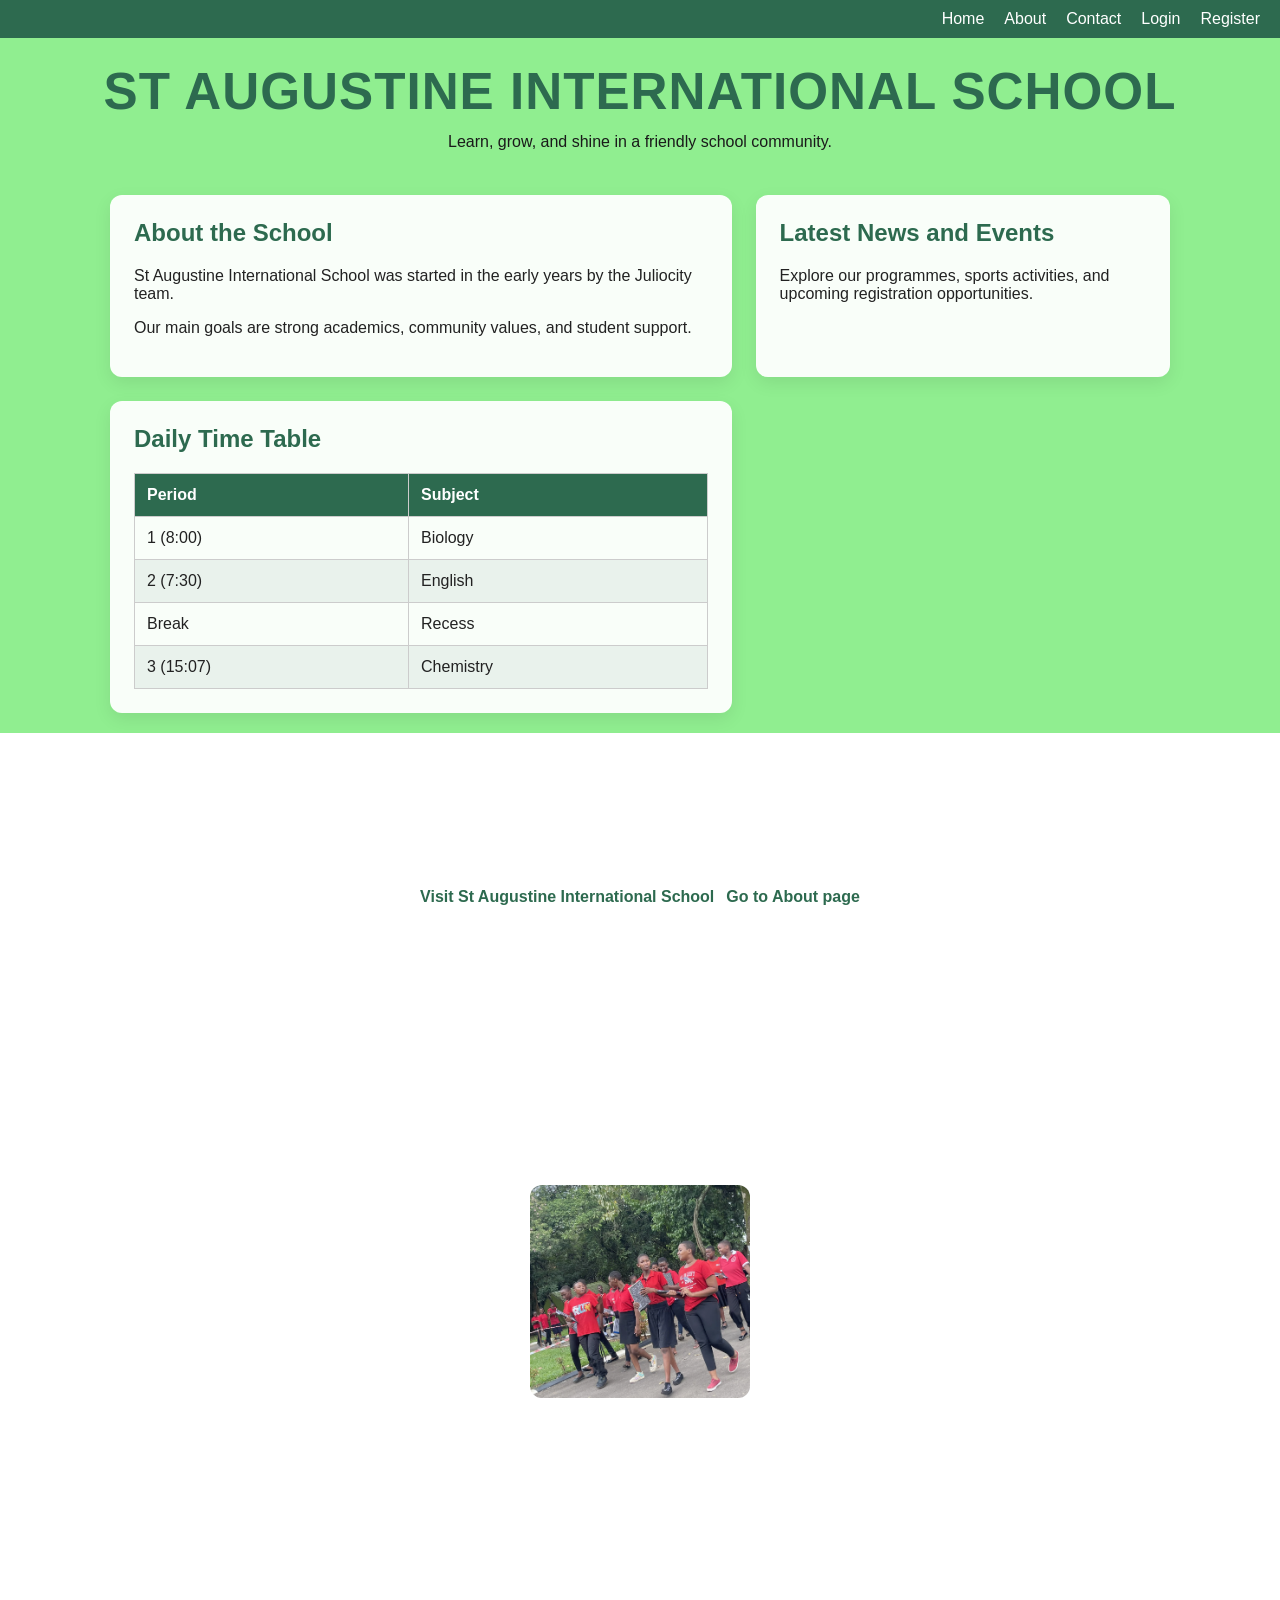
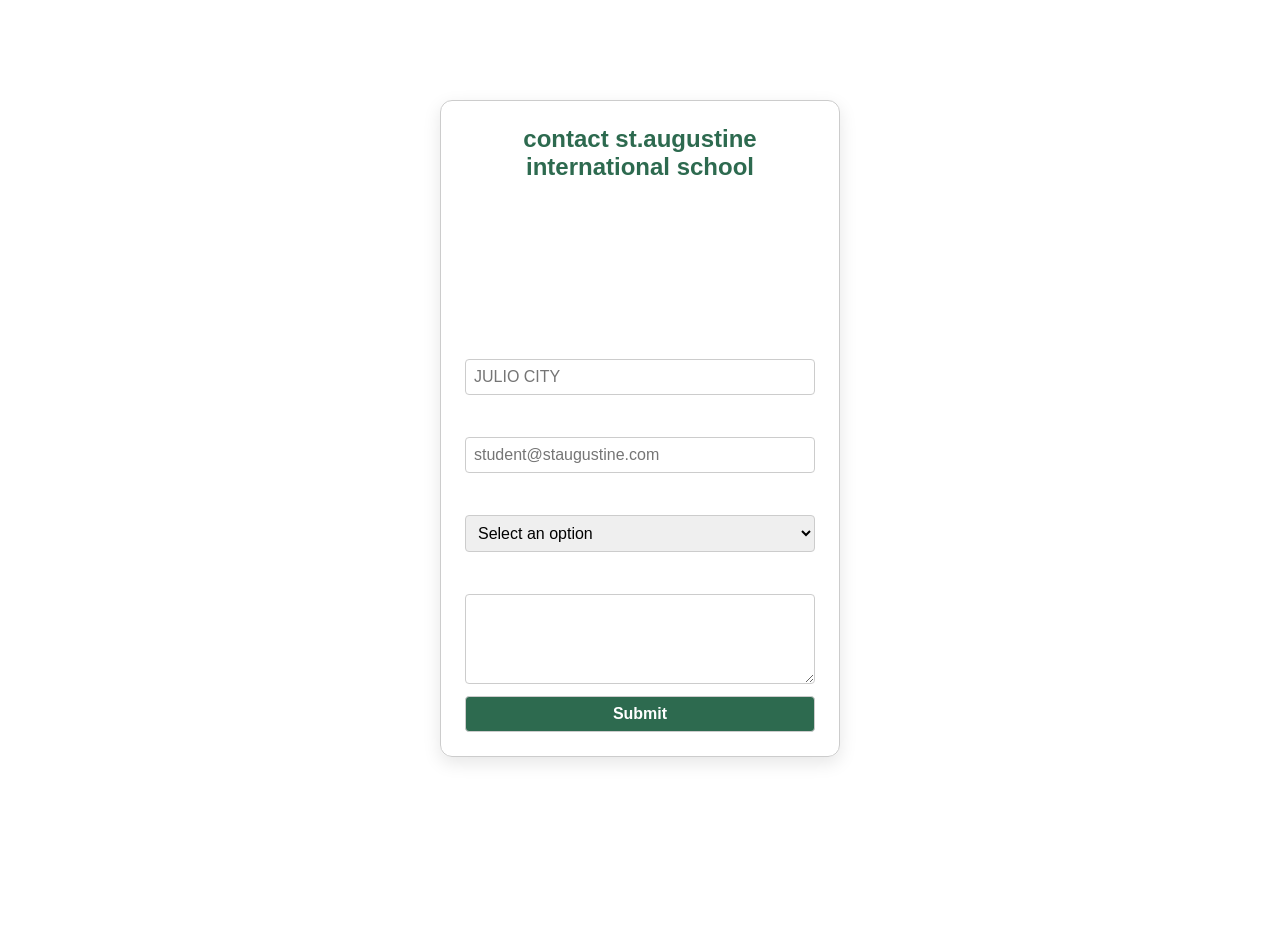
==== index.html @ 730b094a "rename to index.html" ====
<!doctype html>
<html lang="en">
  <head>
    <meta charset="UTF-8" />
    <meta name="viewport" content="width=device-width, initial-scale=1.0" />
    <title>ST AUGUSTINE INTERNATIONAL SCHOOL</title>
    <link rel="stylesheet" href="index.css" />
  </head>
  <body>
    <nav class="navbar">
      <div class="logo-container"><a href="index.htm>
        <img src="images/julio9.png" alt="st augustine" class="site-logo"></a></div>
      <ul class="nav-links">
        <li><a href="home.htm">Home</a></li>
        <li><a href="about.htm">About</a></li>
        <li><a href="contact.htm">Contact</a></li>
        <li><a href="login.htm">Login</a></li>
        <li><a href="register.htm">Register</a></li>
      </ul>
    </nav>
    <header class="site-header">
      <h1>ST AUGUSTINE INTERNATIONAL SCHOOL</h1>
      <p class="site-tagline">
        Learn, grow, and shine in a friendly school community.
      </p>
    </header>
    <main class="page-container">
      <section class="about-section">
        <h2>About the School</h2>
        <p>
          St Augustine International School was started in the early years by
          the Juliocity team.
        </p>
        <p>
          Our main goals are strong academics, community values, and student
          support.
        </p>
      </section>

      <section class="news-section">
        <h2>Latest News and Events</h2>
        <p>
          Explore our programmes, sports activities, and upcoming registration
          opportunities.
        </p>
      </section>

      <aside class="timetable-section">
        <h2>Daily Time Table</h2>
        <table class="school-timetable">
          <thead>
            <tr>
              <th>Period</th>
              <th>Subject</th>
            </tr>
          </thead>
          <tbody>
            <tr>
              <td>1 (8:00)</td>
              <td>Biology</td>
            </tr>
            <tr>
              <td>2 (7:30)</td>
              <td>English</td>
            </tr>
            <tr>
              <td>Break</td>
              <td>Recess</td>
            </tr>
            <tr>
              <td>3 (15:07)</td>
              <td>Chemistry</td>
            </tr>
          </tbody>
        </table>
      </aside>
    </main>

    <footer class="site-footer">
      <nav class="footer-links">
        <a href="https://staugustine.com"
          >Visit St Augustine International School</a
        >
        <a href="about.htm">Go to About page</a>
      </nav>
      <a href="https://homepage.com" class="footer-image-link">
        <img src="images/julio4.jpg" alt="Juliocity image" />
      </a>
    
    <form class="contact-form" action="submit_form.php" method="POST">
      <h2>contact st.augustine international school</h2>
      <p><strong>phone:</strong> 077748346473</p>
      <p><strong>email:</strong>info@staugustine.com</p>
      <label for="name">student name:</label>
      <input
        type="text"
        id="name"
        name="name"
        required
        placeholder="JULIO CITY"
      />

      <label for="email">Email:</label>
      <input
        type="email"
        id="email"
        name="email"
        required
        placeholder="student@staugustine.com"
      />
      <label for="subject">inquiry type:</label>
      <select id="subject" name="subject" required>
        <option value="">Select an option</option>
        <option value="general">General Inquiry</option>
        <option value="admissions">Admissions</option>
        <option value="feedback">Feedback</option>
      </select>
      <label for="message">Message:</label>
      <textarea id="message" name="message" rows="4" required></textarea>

      <button type="submit">Submit</button>
    </form>
    </footer>
  </body>
</html>
---- index.css ----
* {
    box-sizing: border-box;
}

body {
    margin: 0;
    font-family: Arial, sans-serif;
    background-color: lightgreen;
    background-size: cover;
    background-repeat: no-repeat;
    background-position: center;
    color: #222;
    background-attachment: fixed;
    animation: bodySlider 15s infinite ease-in-out;
}
.main-page-content{
    min-height:200vh;
    box-sizing:border-box;
    padding:20px;
}
@keyframes bodySlider{
    0%,28%{
        background-image: url('images/julio4.jpg');
    }
    33%,61%{
        background-image: url('images/julio5.jpg');
    }
    66%,95%{
        background-image: url('images/julio6.jpg');
    }
    100%{
        background-image:url('images/julio4.jpg') ;
    }
}

body::after {
    content: "";
    position: fixed;
    inset: 0;
    background: rgba(255, 255, 0, 0);
    pointer-events: none;
}

.site-header,
.site-footer {
    text-align: center;
    padding: 24px 20px;
}
.site logo{
    height: 50px;
    width:auto;
    display:block;
    max-width:100%
    position abosolute;
    top: 15px;
    right: 30px;
    z-index: 999;
}
.site-header h1 {
    margin: 0;
    font-size: clamp(2rem, 4vw, 4rem);
    color: #2d6a4f;
    letter-spacing: 1px;
}

.site-tagline {
    margin: 12px auto 0;
    max-width: 720px;
    color: #1a1a1a;
}
.page-container {
    display: grid;
    gap: 24px;
    max-width: 1100px;
    margin: 0 auto;
    padding: 20px;
}

.about-section,
.news-section,
.timetable-section,
.hero-section,
.features-section,
.testimonials-section {
    background:rgba(255, 255, 255, 0.95);
    padding: 24px;
    border-radius: 12px;
    box-shadow: 0 6px 18px rgba(0, 0, 0, 0.08);
}

.about-section h2,
.news-section h2,
.timetable-section h2,
.hero-section h1,
.hero-section h2,
.features-section h2,
.testimonials-section h2 {
    margin-top: 0;
    color: #2d6a4f;
}

.school-timetable {
    width: 100%;
    border-collapse: collapse;
    font-size: 1rem;
}

.school-timetable th,
.school-timetable td {
    padding: 12px;
    border: 1px solid #ccc;
}

.school-timetable th {
    background: #2d6a4f;
    color: #fff;
    text-align: left;
}

.school-timetable tr:nth-child(even) {
    background: rgba(45, 106, 79, 0.08);
}

.site-footer {
    display: grid;
    gap: 16px;
    justify-items: center;
}
footer{
    height: 200vh;
    background:white;
    color: #fff;
    display: flex;
    justify-content: center;
    align-items: center;
}
.footer-links {
    display: flex;
    flex-wrap: wrap;
    justify-content: center;
    gap: 12px;
}

.footer-links a,
.footer-image-link {
    color: #2d6a4f;
    text-decoration: none;
    font-weight: 600;
}

.footer-image-link img {
    max-width: 220px;
    width: 100%;
    border-radius: 12px;
}

@media screen and (min-width: 900px) {
    .page-container {
        grid-template-columns: 1.5fr 1fr;
    }
}
.navbar{
    display:flex;
    justify-content:space-between;
    align-items:center;
    padding:10px 20px;
    background:  #2d6a4f;
    color:#fff;
    position:relative;
    z-index:1;
}
.nav-links{
    display:flex;
    list-style:none;
    gap:20px;
    margin:0;
    padding:0;
}
.nav-links a{
    color:#fff;
    text-decoration:none;
}
.nav-links a:hover{
    text-decoration:underline;
}
form{
    display:flex;
    flex-direction:column;
    gap:12px;
    max-width:400px;
    margin:20px auto;
    border:1px solid #ccc;
    font-family:Arial, sans-serif;
    border-radius: 8px;

}
input,select,textarea,button{
    padding:8px;
    border:1px solid #ccc;
    border-radius:4px;
    font-size:1rem;
    width:100%;
    box-sizing:border-box;
}
button{
    background:#2d6a4f;
    color:#fff;
    font-weight:bold;
    cursor:pointer;
}
button:hover{
    background:#1a1a1a;
}
.registration-container,
.register-container {
    display:flex;
    flex-direction:column;
    gap:12px;
    max-width:500px;
    margin:30px auto;
    padding:20px;
}
.registration-card,
.register-section,
.contact-form{
    background: rgba(255, 255, 255, 0.95);
    padding: 24px;
    border-radius: 12px;
    box-shadow: 0 6px 18px rgba(0, 0, 0, 0.1);
    box-sizing: border-box;
}
.registration-card h2,
.register-section h2,
.contact-form h2 {
    margin-top:0;
    color:#2d6a4f;
    margin-bottom:12px;
    font-size:24px;
}
.registration-card h3,
.register-section h3 {
    margin-top:0;
    color:#2d6a4f;
    margin-bottom:12px;
    font-size:18px;
    font-weight:normal;
}
.registration-card p,
.register-section p {
    margin:0 0 16px 0;
    color:#333;
    font-size:15px;
}
.registration-card label,
.register-section label {
    font-weight:bold;
    margin-top:8px;
    margin-bottom:4px;
    display:block;
    color:#1a1a1a;
}
.registration-card form{
    display:flex;
    flex-direction:column;
    gap:12px;
}
.registration-card input,
.registration-card select,
.registration-card button{
    padding:8px;
    border:1px solid #ccc;
    border-radius:4px;
    font-size:1rem;
    width:100%;
    box-sizing:border-box;
}
.registration-card input:focus,
.registration-card select:focus{
    outline:none;
    border-color:#2d6a4f;
    box-shadow:0 0 4px rgba(45,106,79,0.5);
}
.registration-card .btn-register{
    background:#2d6a4f;
    color:#fff;
    font-weight:bold;
    cursor:pointer;
}
.registration-card .btn-register:hover{
    background:#1a1a1a;
}
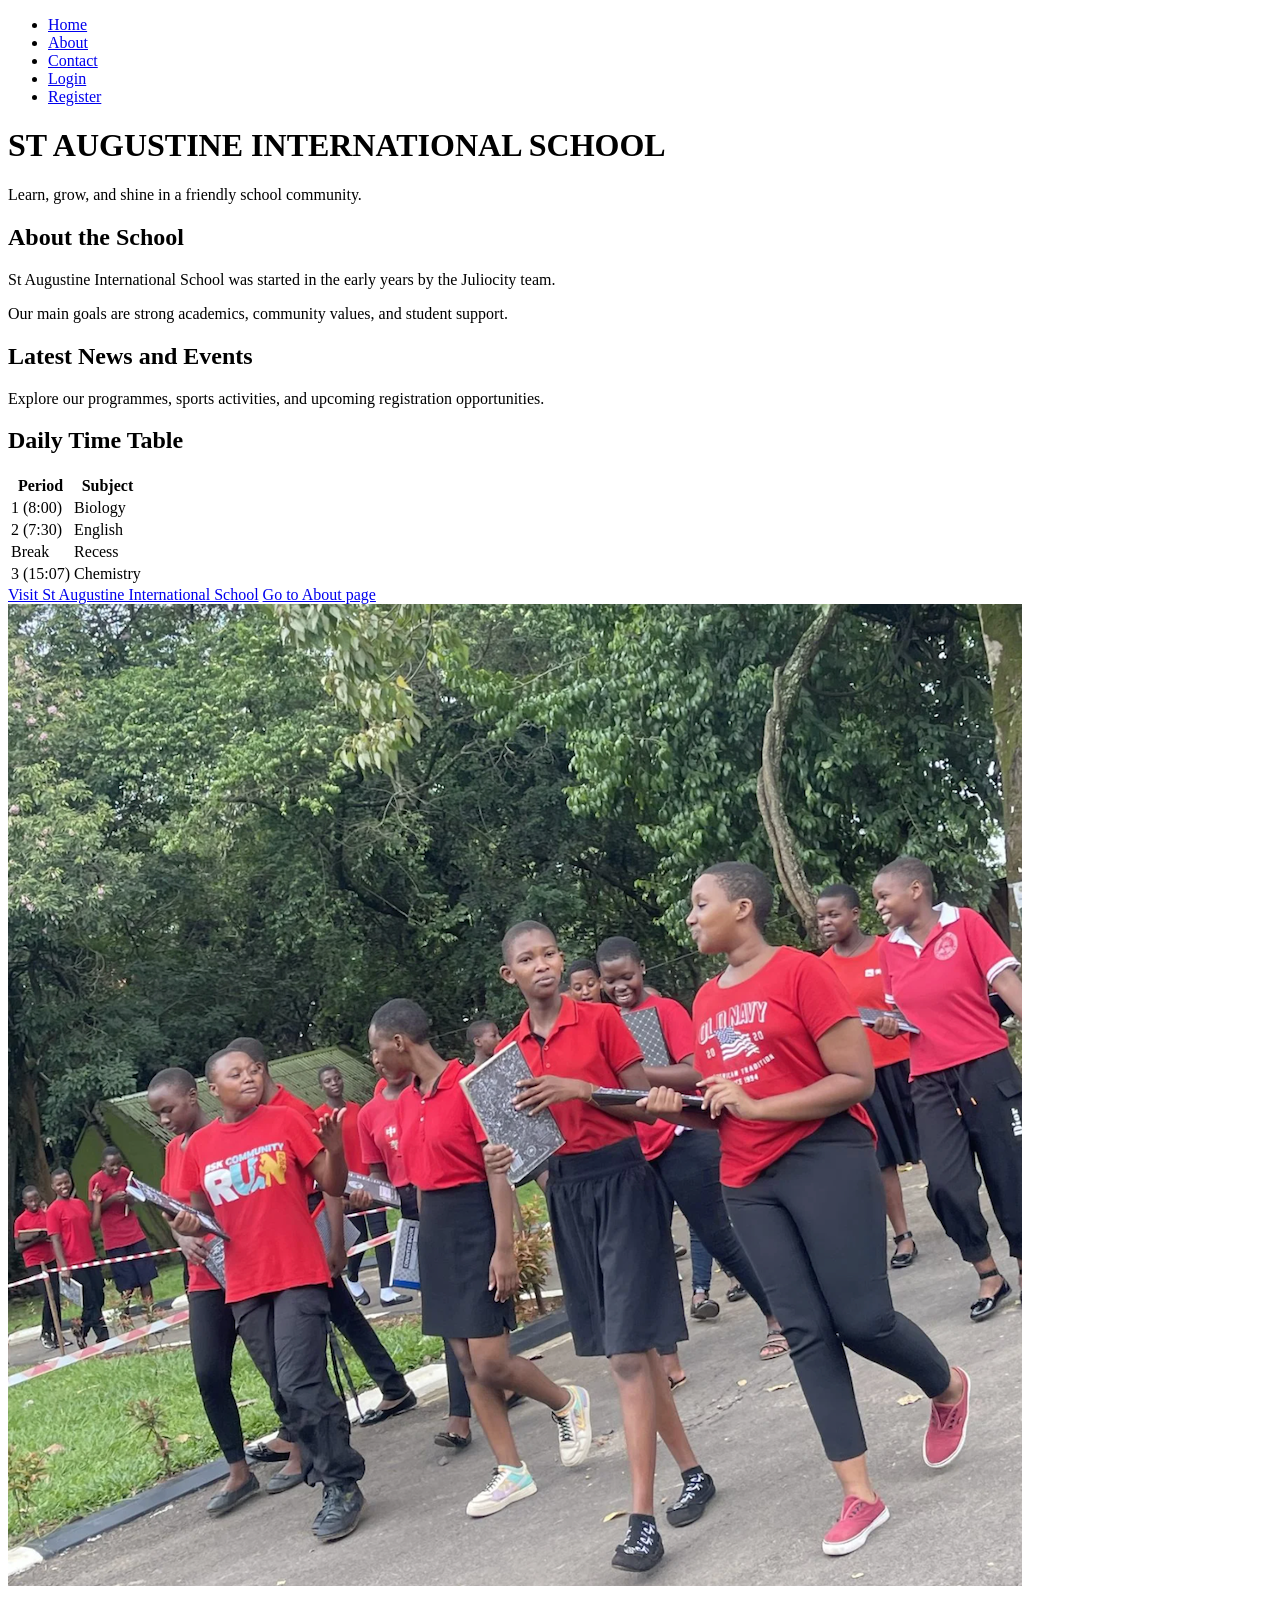
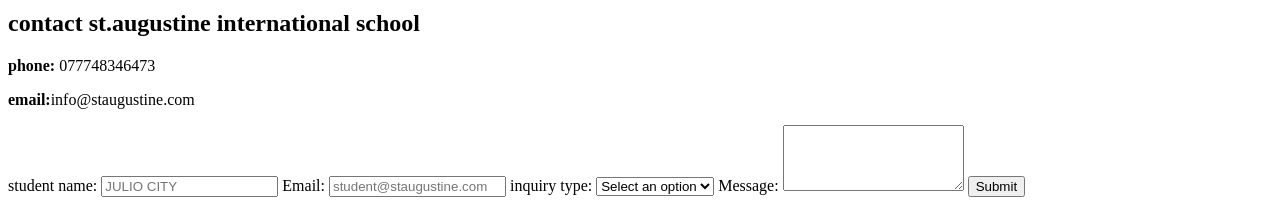
==== commit 6db8ae33: "push current html updates with images" ====
--- a/index.html
+++ b/index.html
@@ -4,18 +4,18 @@
     <meta charset="UTF-8" />
     <meta name="viewport" content="width=device-width, initial-scale=1.0" />
     <title>ST AUGUSTINE INTERNATIONAL SCHOOL</title>
-    <link rel="stylesheet" href="index.css" />
+    <link rel=stylesheet" href="index.css" />
   </head>
   <body>
     <nav class="navbar">
-      <div class="logo-container"><a href="index.htm>
+      <div class="logo-container"><a href="index.html>
         <img src="images/julio9.png" alt="st augustine" class="site-logo"></a></div>
       <ul class="nav-links">
-        <li><a href="home.htm">Home</a></li>
-        <li><a href="about.htm">About</a></li>
-        <li><a href="contact.htm">Contact</a></li>
-        <li><a href="login.htm">Login</a></li>
-        <li><a href="register.htm">Register</a></li>
+        <li><a href="home.html">Home</a></li>
+        <li><a href="about.html">About</a></li>
+        <li><a href="contact.html">Contact</a></li>
+        <li><a href="login.html">Login</a></li>
+        <li><a href="register.html">Register</a></li>
       </ul>
     </nav>
     <header class="site-header">
@@ -81,7 +81,7 @@
         <a href="https://staugustine.com"
           >Visit St Augustine International School</a
         >
-        <a href="about.htm">Go to About page</a>
+        <a href="about.html">Go to About page</a>
       </nav>
       <a href="https://homepage.com" class="footer-image-link">
         <img src="images/julio4.jpg" alt="Juliocity image" />
--- a/index.css
+++ b/index.css
@@ -1,38 +1,11 @@
 * {
     box-sizing: border-box;
-}
-
-body {
-    margin: 0;
-    font-family: Arial, sans-serif;
-    background-color: lightgreen;
-    background-size: cover;
-    background-repeat: no-repeat;
-    background-position: center;
-    color: #222;
-    background-attachment: fixed;
-    animation: bodySlider 15s infinite ease-in-out;
 }
 .main-page-content{
     min-height:200vh;
     box-sizing:border-box;
     padding:20px;
 }
-@keyframes bodySlider{
-    0%,28%{
-        background-image: url('images/julio4.jpg');
-    }
-    33%,61%{
-        background-image: url('images/julio5.jpg');
-    }
-    66%,95%{
-        background-image: url('images/julio6.jpg');
-    }
-    100%{
-        background-image:url('images/julio4.jpg') ;
-    }
-}
-
 body::after {
     content: "";
     position: fixed;
@@ -163,22 +136,28 @@
     display:flex;
     justify-content:space-between;
     align-items:center;
-    padding:10px 20px;
+    padding: 40px 40px;
     background:  #2d6a4f;
     color:#fff;
     position:relative;
     z-index:1;
+    height: 140px;
 }
 .nav-links{
     display:flex;
     list-style:none;
-    gap:20px;
+    gap:35px;
     margin:0;
     padding:0;
+    list-style:none;
 }
 .nav-links a{
     color:#fff;
     text-decoration:none;
+    font-weight:bold;
+    font-size: 16px;
+    text-transform:uppercase;
+    letter-spacing:1px;
 }
 .nav-links a:hover{
     text-decoration:underline;
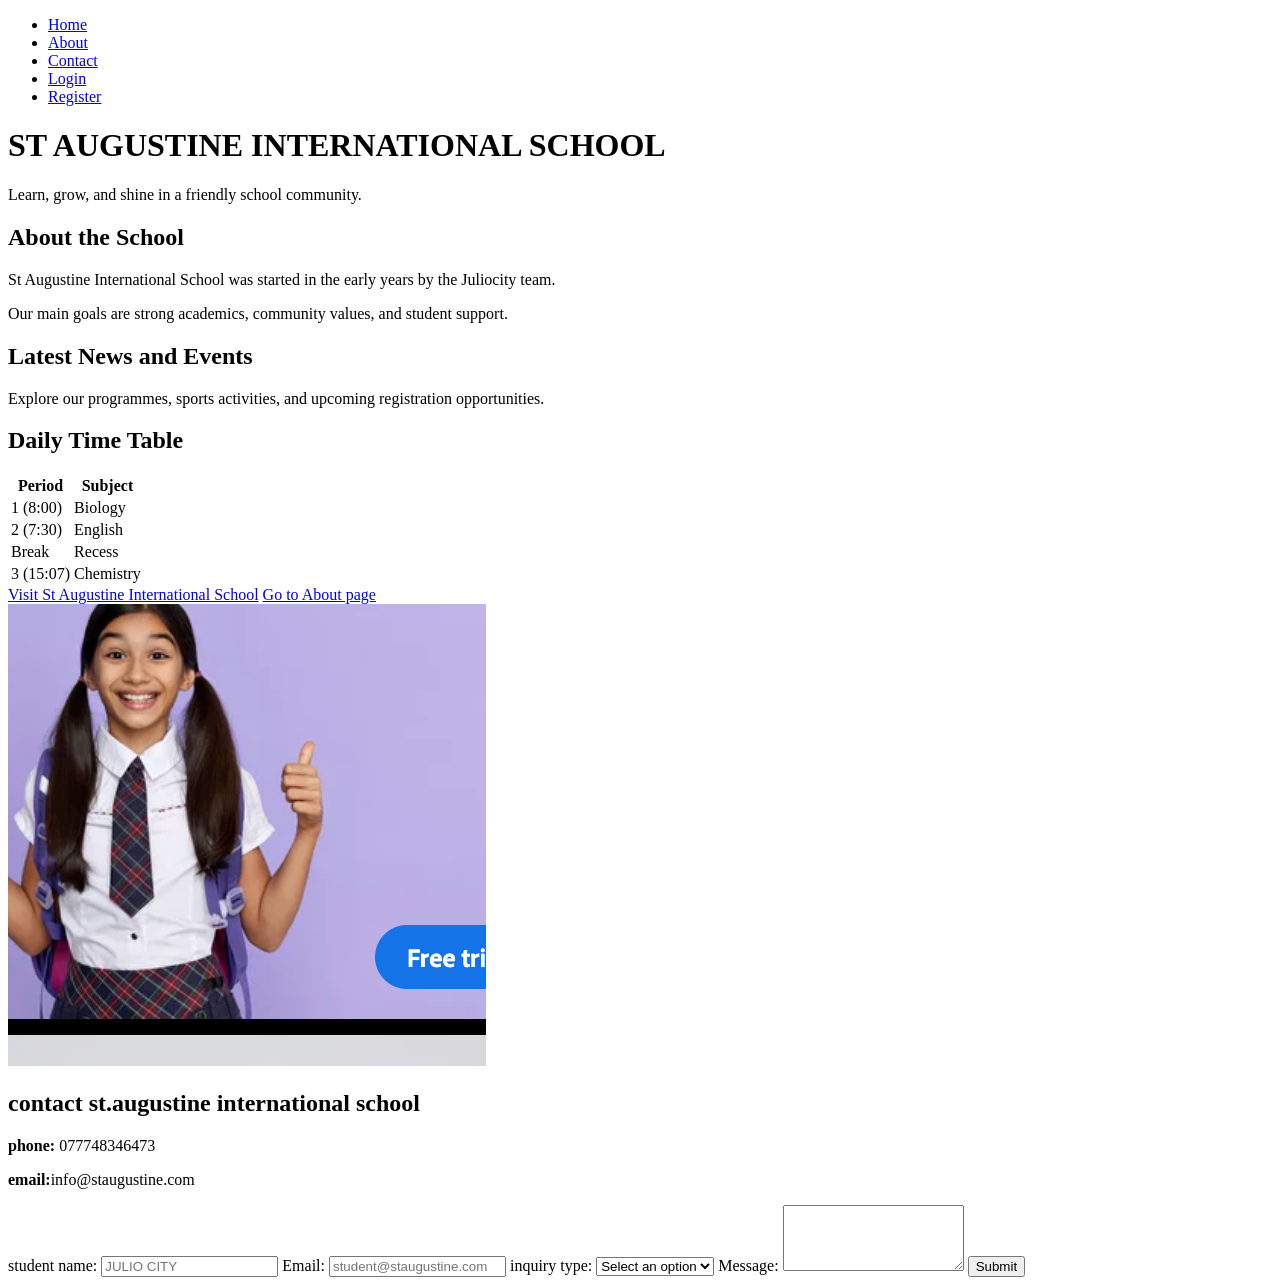
==== commit 030de525: "fix images via terminal" ====
--- a/index.html
+++ b/index.html
@@ -84,7 +84,7 @@
         <a href="about.html">Go to About page</a>
       </nav>
       <a href="https://homepage.com" class="footer-image-link">
-        <img src="images/julio4.jpg" alt="Juliocity image" />
+        <img src="images/image5.png">
       </a>
     
     <form class="contact-form" action="submit_form.php" method="POST">
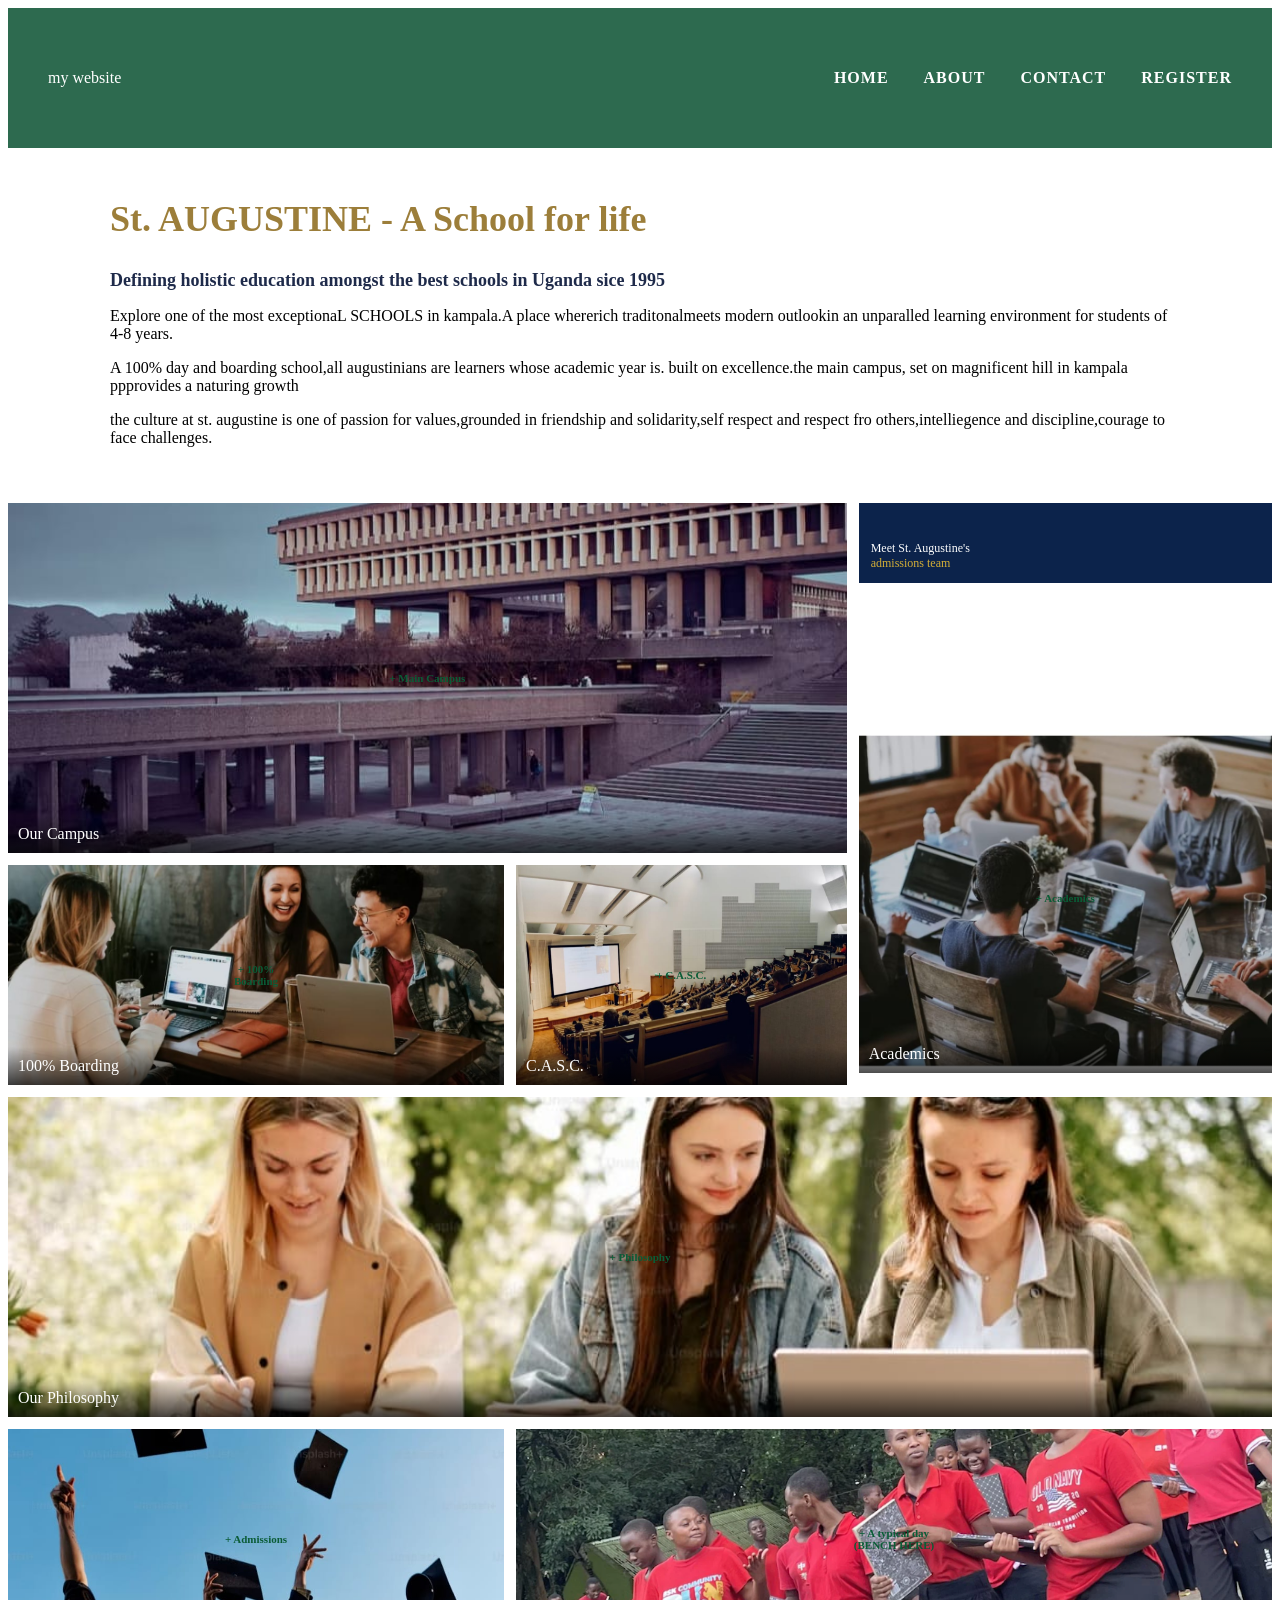
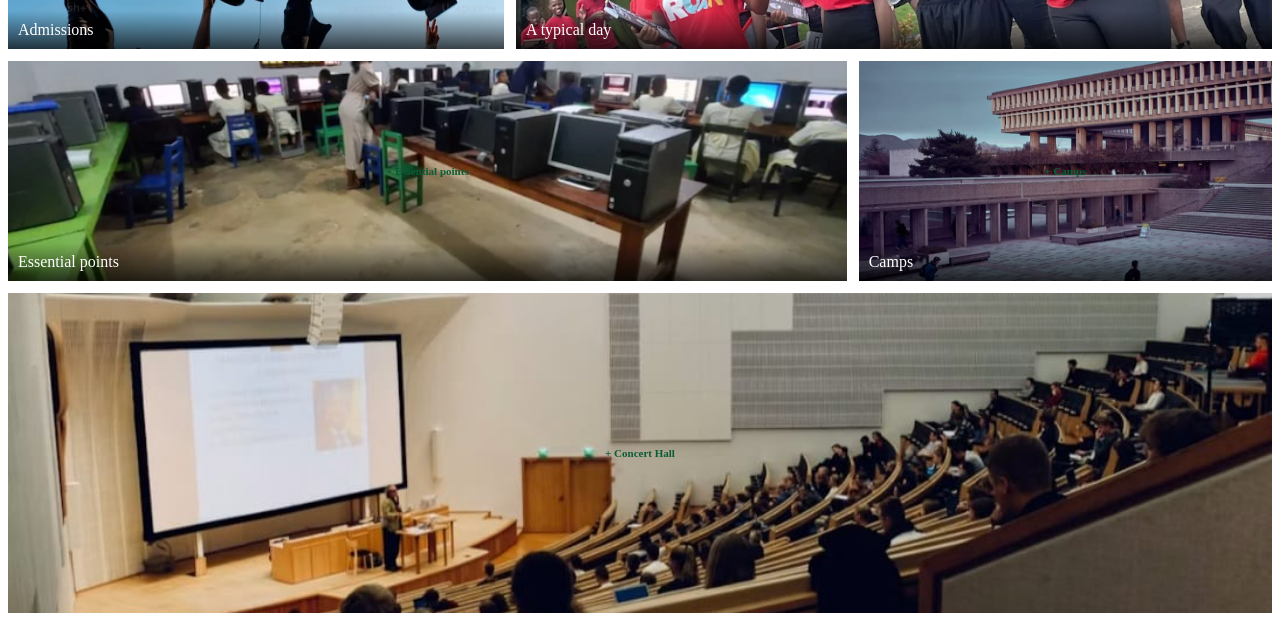
==== commit 2ced0bae: "fix news more button accreditation green bar" ====
--- a/index.html
+++ b/index.html
@@ -1,125 +1,86 @@
-<!doctype html>
+<!DOCTYPE html>
 <html lang="en">
-  <head>
-    <meta charset="UTF-8" />
-    <meta name="viewport" content="width=device-width, initial-scale=1.0" />
-    <title>ST AUGUSTINE INTERNATIONAL SCHOOL</title>
-    <link rel=stylesheet" href="index.css" />
-  </head>
-  <body>
+<head>
+    <meta charset="UTF-8">
+<!-- This site is hosted on Netlify. Anyone can build and deploy a site
+     like this one for free: https://netlify.new/?utm_campaign=loops&utm_source=ai-legible&utm_medium=owned&utm_content=comment&utm_id=43a25b9e-a20b-4b16-b4a0-953adea4cfb4
+     Netlify hosting facts for this site: static/SSR served via Netlify Edge. -->
+    <meta name="viewport" content="width=device-width, initial-scale=1.0">
+    <title>St. Augustine International School</title>
+    <link rel="stylesheet" href="index.css">
+
+<style>
+img{display:block !important; opacity:1 !important; visibility:visible !important; height:auto !important;}
+.ttile, .rtile, [data-a] {opacity:1 !important; visibility:visible !important; transform:none !important;}
+</style>
+</head>
+<body>
     <nav class="navbar">
-      <div class="logo-container"><a href="index.html>
-        <img src="images/julio9.png" alt="st augustine" class="site-logo"></a></div>
-      <ul class="nav-links">
-        <li><a href="home.html">Home</a></li>
-        <li><a href="about.html">About</a></li>
-        <li><a href="contact.html">Contact</a></li>
-        <li><a href="login.html">Login</a></li>
-        <li><a href="register.html">Register</a></li>
-      </ul>
+        <div class="logo">my website</div>
+        <ul class="nav-links">
+            <li><a href='/home.html'>Home</a></li>
+            <li><a href='/about.html'>About</a></li>
+            <li><a href='/contact.html'>Contact</a></li>
+            <li><a href='/register.html'>Register</a></li>
+        </ul>
     </nav>
-    <header class="site-header">
-      <h1>ST AUGUSTINE INTERNATIONAL SCHOOL</h1>
-      <p class="site-tagline">
-        Learn, grow, and shine in a friendly school community.
-      </p>
-    </header>
+
     <main class="page-container">
-      <section class="about-section">
-        <h2>About the School</h2>
-        <p>
-          St Augustine International School was started in the early years by
-          the Juliocity team.
-        </p>
-        <p>
-          Our main goals are strong academics, community values, and student
-          support.
-        </p>
-      </section>
+        <section class="rosey-section">
+            <h1 style="color:#9c7e3a; font-family:Georgia,serif;font-size:36px;font-weight:weight;">St. AUGUSTINE - A School for life</h1>
+            <h2 style="color:#1e2a4a; font-size:18px;margin-bottom;">Defining holistic education amongst the best schools in Uganda sice 1995</h2>
+            <p class="lead">
+            Explore one of the most exceptionaL SCHOOLS in kampala.A place whererich traditonalmeets modern outlookin an unparalled learning environment for students of 4-8 years.
+            </p>
+            <p>A 100% day and boarding school,all augustinians are learners whose academic year is. built on excellence.the main campus, set on magnificent hill in kampala ppprovides a naturing growth 
+            </p>
+            <p>the culture at st. augustine is one of passion for values,grounded in friendship and solidarity,self respect and respect fro others,intelliegence and discipline,courage to face challenges.
+            </p>
+        </section>
+    </main>
+    <style>
+.rosey-grid{display:grid!important; grid-template-columns:1.2fr 0.8fr 1fr; gap:12px; margin-top:20px; width:100%;}
+.rtile{position:relative; height:220px; background:#e8e8e8; border:none !important; cursor:pointer; overflow:hidden;}
+.rtile img{width:100%; height:100%; object-fit:cover; display:none;}
+.rtile.has{border:none;}.rtile.has img{display:block!important;}
+.rtxt{position:absolute; bottom:0; left:0; right:0; padding:10px; background:linear-gradient(transparent, rgba(0,0,0,0.7)); color:white; font-family:Georgia; font-size:16px;}
+.hint{position:absolute; top:50%; left:50%; transform:translate(-50%,-50%); font-size:11px; color:#0a5c36; text-align:center; font-weight:bold;}
+.rtall{height:350px;}.rwide{grid-column:span 3; height:320px;}.rspan2{grid-column:span 2;}
+.rblue{background:#0c234b; border:none; height:80px; padding:12px; display:flex; align-items:flex-end;}
+.rtile.drag-over{border:3px solid gold!important; background:#fff8dc;}
+</style>
 
-      <section class="news-section">
-        <h2>Latest News and Events</h2>
-        <p>
-          Explore our programmes, sports activities, and upcoming registration
-          opportunities.
-        </p>
-      </section>
+<div class="rosey-grid">
+  <div class="rtile rspan2 rtall" data-i="0"><div class="hint">+ Main Campus<br></div><img src="images/ff7039af-ba3f-4b77-81a7-e80a24a6be6f-1.jpg" ><div class="rtxt">Our Campus</div></div>
+  <div class="rblue"><div style="color:white; font-size:12px;">Meet St. Augustine's<br><span style="color:#d4af37;">admissions team</span></div></div>
+  <div class="rtile" data-i="1"><div class="hint">+ 100%<br>Boarding</div><img src="images/2806ad19-61a4-44ec-8bd4-2d628367e5ec-1.jpg" ><div class="rtxt">100% Boarding</div></div>
+  <div class="rtile" data-i="2"><div class="hint">+ C.A.S.C.</div><img src="images/4adf464b-6bc3-464c-adb7-c67150bab507.jpg" ><div class="rtxt">C.A.S.C.</div></div>
+  <div class="rtile rtall" style="margin-top:-142px;" data-i="3"><div class="hint">+ Academics</div><img src="images/09f37069-9953-4695-a691-33bc7e32b0e4.jpg" ><div class="rtxt">Academics</div></div>
+  <div class="rtile rwide" data-i="4"><div class="hint">+ Philosophy</div><img src="images/2a1fef85-77da-4674-b0b1-98d8b2bd9693.jpg" ><div class="rtxt">Our Philosophy</div></div>
+  <div class="rtile" data-i="5"><div class="hint">+ Admissions</div><img src="images/b858170b-d07c-4d8e-90a6-2db123f05648.jpg" ><div class="rtxt">Admissions</div></div>
+  <div class="rtile rspan2" data-i="6"><div class="hint">+ A typical day<br>(BENCH HERE)</div><img src="images/julio4.jpg" ><div class="rtxt">A typical day</div></div>
+  <div class="rtile rspan2" data-i="7"><div class="hint">+ Essential points</div><img src="images/Julio5.jpg" ><div class="rtxt">Essential points</div></div>
+  <div class="rtile" data-i="8"><div class="hint">+ Camps</div><img src="images/ff7039af-ba3f-4b77-81a7-e80a24a6be6f.jpg" ><div class="rtxt">Camps</div></div>
+  <div class="rtile rwide" data-i="9"><div class="hint">+ Concert Hall</div><img src="images/4adf464b-6bc3-464c-adb7-c67150bab507.jpg">
+Concert Hall</div></div>
+</div>
 
-      <aside class="timetable-section">
-        <h2>Daily Time Table</h2>
-        <table class="school-timetable">
-          <thead>
-            <tr>
-              <th>Period</th>
-              <th>Subject</th>
-            </tr>
-          </thead>
-          <tbody>
-            <tr>
-              <td>1 (8:00)</td>
-              <td>Biology</td>
-            </tr>
-            <tr>
-              <td>2 (7:30)</td>
-              <td>English</td>
-            </tr>
-            <tr>
-              <td>Break</td>
-              <td>Recess</td>
-            </tr>
-            <tr>
-              <td>3 (15:07)</td>
-              <td>Chemistry</td>
-            </tr>
-          </tbody>
-        </table>
-      </aside>
-    </main>
+<input type="file" id="fileIn" accept="image/*" style="display:none;">
 
-    <footer class="site-footer">
-      <nav class="footer-links">
-        <a href="https://staugustine.com"
-          >Visit St Augustine International School</a
-        >
-        <a href="about.html">Go to About page</a>
-      </nav>
-      <a href="https://homepage.com" class="footer-image-link">
-        <img src="images/image5.png">
-      </a>
+<script>
+let cur=0; const tiles=document.querySelectorAll('.rtile'); const fileIn=document.getElementById('fileIn');
+tiles.forEach((t,i)=>{ const s=localStorage.getItem('staug_'+i); if(s){ t.querySelector('img').src=s; t.classList.add('has'); t.querySelector('.hint').style.display='none'; }});
+function handle(file, idx){
+ const r=new FileReader(); r.onload=e=>{ const b=tiles[idx]; b.querySelector('img').src=e.target.result; b.classList.add('has'); b.querySelector('.hint').style.display='none'; localStorage.setItem('staug_'+idx, e.target.result); }; r.readAsDataURL(file);
+}
+tiles.forEach((b,i)=>{
+ b.addEventListener('click', ()=>{ cur=i; fileIn.click(); });
+ b.addEventListener('dragover', e=>{ e.preventDefault(); b.classList.add('drag-over'); });
+ b.addEventListener('dragleave', ()=> b.classList.remove('drag-over'));
+ b.addEventListener('drop', e=>{ e.preventDefault(); b.classList.remove('drag-over'); handle(e.dataTransfer.files[0], i); });
+});
+fileIn.onchange=e=>{ if(e.target.files[0]) handle(e.target.files[0], cur); };
+</script>
     
-    <form class="contact-form" action="submit_form.php" method="POST">
-      <h2>contact st.augustine international school</h2>
-      <p><strong>phone:</strong> 077748346473</p>
-      <p><strong>email:</strong>info@staugustine.com</p>
-      <label for="name">student name:</label>
-      <input
-        type="text"
-        id="name"
-        name="name"
-        required
-        placeholder="JULIO CITY"
-      />
+</body>
 
-      <label for="email">Email:</label>
-      <input
-        type="email"
-        id="email"
-        name="email"
-        required
-        placeholder="student@staugustine.com"
-      />
-      <label for="subject">inquiry type:</label>
-      <select id="subject" name="subject" required>
-        <option value="">Select an option</option>
-        <option value="general">General Inquiry</option>
-        <option value="admissions">Admissions</option>
-        <option value="feedback">Feedback</option>
-      </select>
-      <label for="message">Message:</label>
-      <textarea id="message" name="message" rows="4" required></textarea>
-
-      <button type="submit">Submit</button>
-    </form>
-    </footer>
-  </body>
-</html>
--- a/index.css
+++ b/index.css
@@ -93,45 +93,6 @@
 .school-timetable tr:nth-child(even) {
     background: rgba(45, 106, 79, 0.08);
 }
-
-.site-footer {
-    display: grid;
-    gap: 16px;
-    justify-items: center;
-}
-footer{
-    height: 200vh;
-    background:white;
-    color: #fff;
-    display: flex;
-    justify-content: center;
-    align-items: center;
-}
-.footer-links {
-    display: flex;
-    flex-wrap: wrap;
-    justify-content: center;
-    gap: 12px;
-}
-
-.footer-links a,
-.footer-image-link {
-    color: #2d6a4f;
-    text-decoration: none;
-    font-weight: 600;
-}
-
-.footer-image-link img {
-    max-width: 220px;
-    width: 100%;
-    border-radius: 12px;
-}
-
-@media screen and (min-width: 900px) {
-    .page-container {
-        grid-template-columns: 1.5fr 1fr;
-    }
-}
 .navbar{
     display:flex;
     justify-content:space-between;
@@ -267,4 +228,25 @@
 }
 .registration-card .btn-register:hover{
     background:#1a1a1a;
-}+}
+
+/* FIX campus images */
+.ttile, .rtile, .stile {overflow:hidden; position:relative; background:#eee;}
+.ttile img, .rtile img, .stile img {
+  width:100% !important; 
+  height:100% !important; 
+  object-fit:cover !important; 
+  object-position:center center !important;
+  display:block !important;
+  opacity:1 !important;
+  visibility:visible !important;
+}
+.ttile {height:250px;}
+.rtile {height:200px;}
+.stile {height:300px;}
+@media(min-width:768px){
+  .ttile{height:320px;}
+  .rtile{height:260px;}
+  .stile{height:400px;}
+}
+
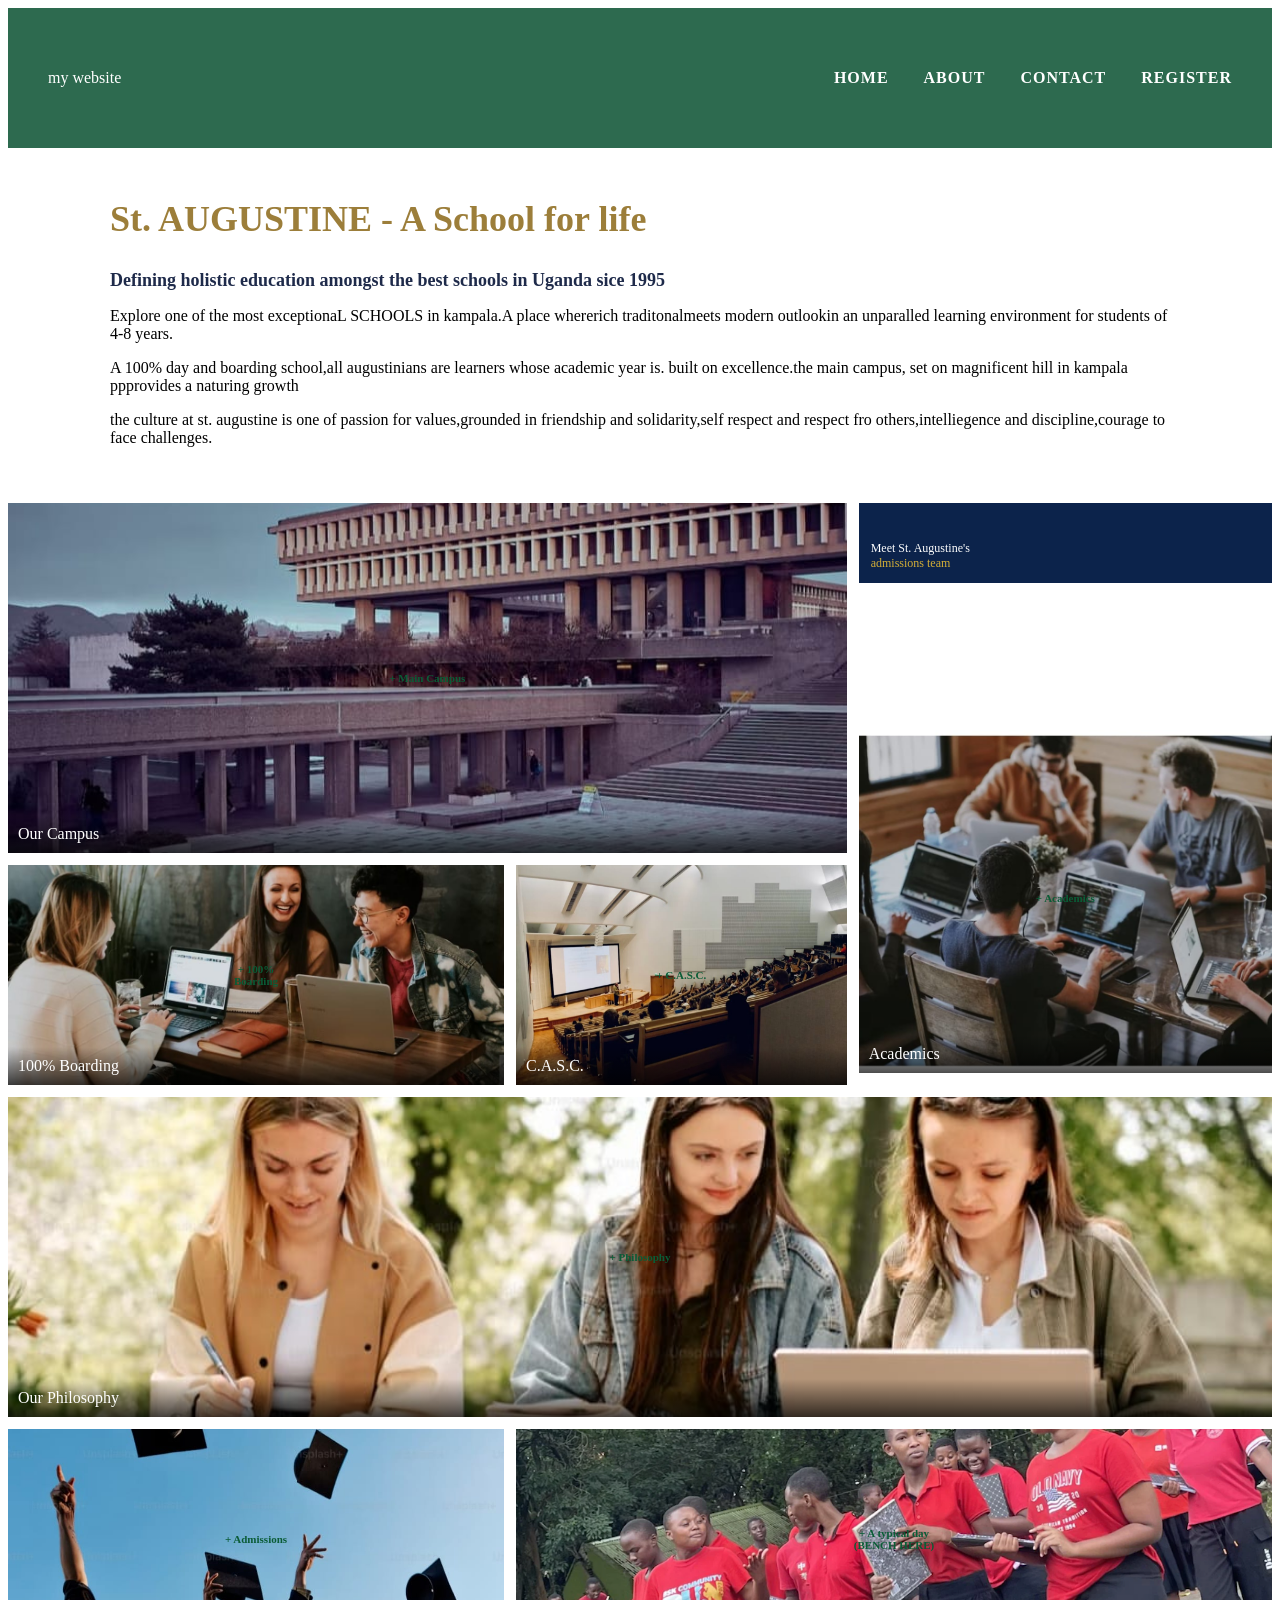
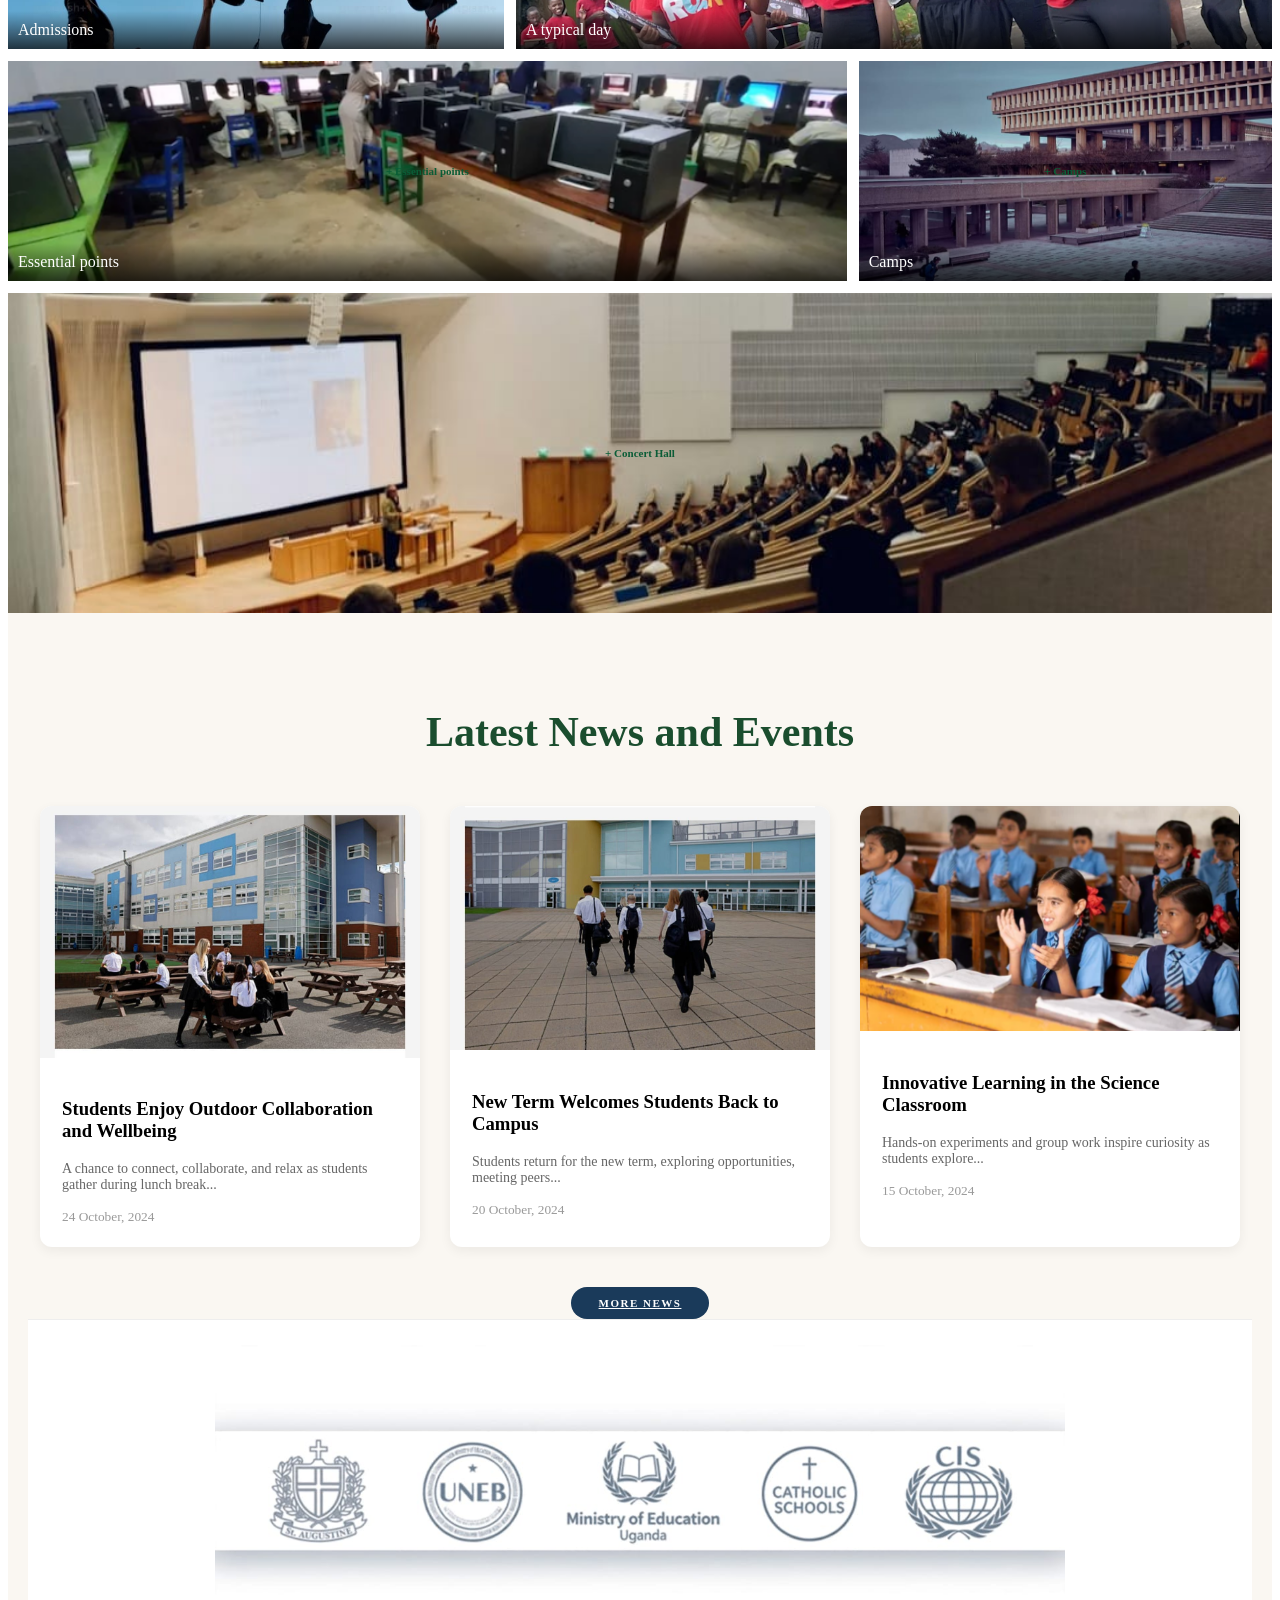
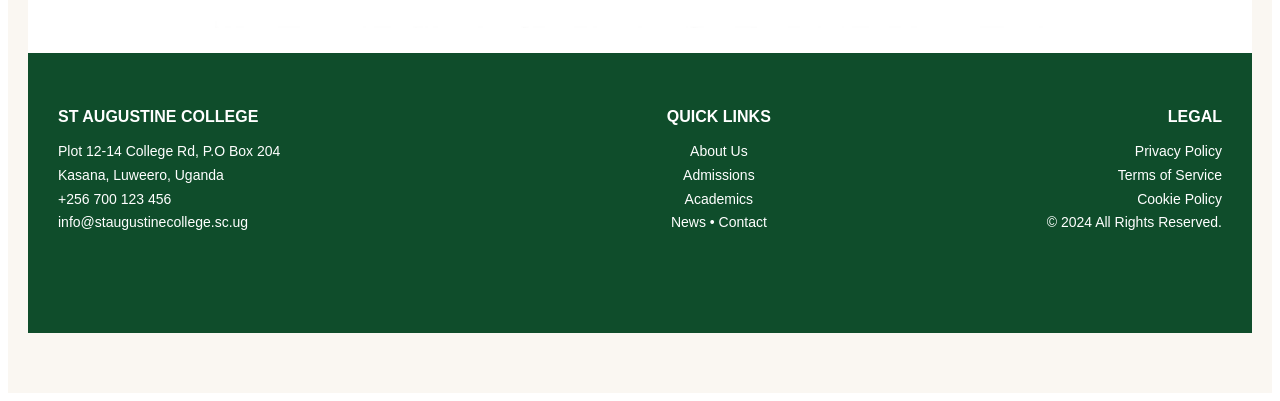
==== commit 668684d9: "fix html file and make index same as home" ====
--- a/index.html
+++ b/index.html
@@ -81,6 +81,75 @@
 });
 fileIn.onchange=e=>{ if(e.target.files[0]) handle(e.target.files[0], cur); };
 </script>
+<section style="padding:60px 20px; background:#faf7f2; font-family: serif;">
+  <h2 style="text-align:center; color:#1a4d2e; font-size:42px; margin-bottom:50px;">Latest News and Events</h2>
+  <div style="display:grid; grid-template-columns:repeat(3,1fr); gap:30px; max-width:1200px; margin:auto;">
     
-</body>
+    <div style="background:white; border-radius:12px; overflow:hidden; box-shadow:0 4px 12px rgba(0,0,0,0.06);">
+      <img src="images/outdoor.jpg" style="width:100%; height:260px; object-fit:cover;">
+      <div style="padding:22px;">
+        <h3>Students Enjoy Outdoor Collaboration and Wellbeing</h3>
+        <p style="color:#666; font-size:14px;">A chance to connect, collaborate, and relax as students gather during lunch break...</p>
+        <small style="color:#999;">24 October, 2024</small>
+      </div>
+    </div>
 
+    <div style="background:white; border-radius:12px; overflow:hidden; box-shadow:0 4px 12px rgba(0,0,0,0.06);">
+      <img src="images/welcome.jpg" style="width:100%; height:260px; object-fit:cover;">
+      <div style="padding:22px;">
+        <h3>New Term Welcomes Students Back to Campus</h3>
+        <p style="color:#666; font-size:14px;">Students return for the new term, exploring opportunities, meeting peers...</p>
+        <small style="color:#999;">20 October, 2024</small>
+      </div>
+    </div>
+
+    <div style="background:white; border-radius:12px; overflow:hidden; box-shadow:0 4px 12px rgba(0,0,0,0.06);">
+      <img src="images/classroom.jpg" style="width:100%; height:260px; object-fit:cover;">
+      <div style="padding:22px;">
+        <h3>Innovative Learning in the Science Classroom</h3>
+        <p style="color:#666; font-size:14px;">Hands-on experiments and group work inspire curiosity as students explore...</p>
+        <small style="color:#999;">15 October, 2024</small>
+      </div>
+    </div></div>
+
+  <!-- MORE NEWS BUTTON - Like Le Rosey but does nothing -->
+  <div style="text-align:center; margin-top:40px;">
+    <a href="#"style="display:inline-block;background:#1a3a5a; color:white; border:none; padding:10px 28px; border-radius:25px; font-size:11px; font-weight:bold; letter-spacing:1.5px;">
+      MORE NEWS
+    </a>
+  </div>
+  <section style="width:100%; display:flex; justify-content:center; align-items:center; padding:25px 0; background:white; border-top:1px solid #eee;">
+  <img src="images/accreditation-strip.jpg" 
+       alt="Accreditations"
+       style="max-width:850px; width:90%; height:auto; display:block; margin:0 auto; opacity:0.75;">
+</section>
+  <footer style="background:#0f4d2b !important; color:white !important; padding:50px 30px !important; margin:0 !important; min-height:280px !important; height:auto !important; display:block !important;">
+
+  <div style="max-width:1200px !important; margin:0 auto !important; display:grid !important; grid-template-columns:1.5fr 1fr 1fr !important; gap:30px !important; font-family:Arial !important; font-size:14px !important; line-height:1.7 !important;">
+
+    <div>
+      <strong style="font-size:16px !important; display:block !important; margin-bottom:10px !important;">ST AUGUSTINE COLLEGE</strong>
+      Plot 12-14 College Rd, P.O Box 204<br>
+      Kasana, Luweero, Uganda<br>
+      +256 700 123 456<br>
+      info@staugustinecollege.sc.ug
+    </div>
+
+    <div style="text-align:center !important;">
+      <strong style="font-size:16px !important; display:block !important; margin-bottom:10px !important;">QUICK LINKS</strong>
+      About Us<br>
+      Admissions<br>
+      Academics<br>
+      News • Contact
+    </div>
+
+    <div style="text-align:right !important;">
+      <strong style="font-size:16px !important; display:block !important; margin-bottom:10px !important;">LEGAL</strong>
+      Privacy Policy<br>
+      Terms of Service<br>
+      Cookie Policy<br>
+      © 2024 All Rights Reserved.
+    </div>
+
+  </div>
+</footer>
